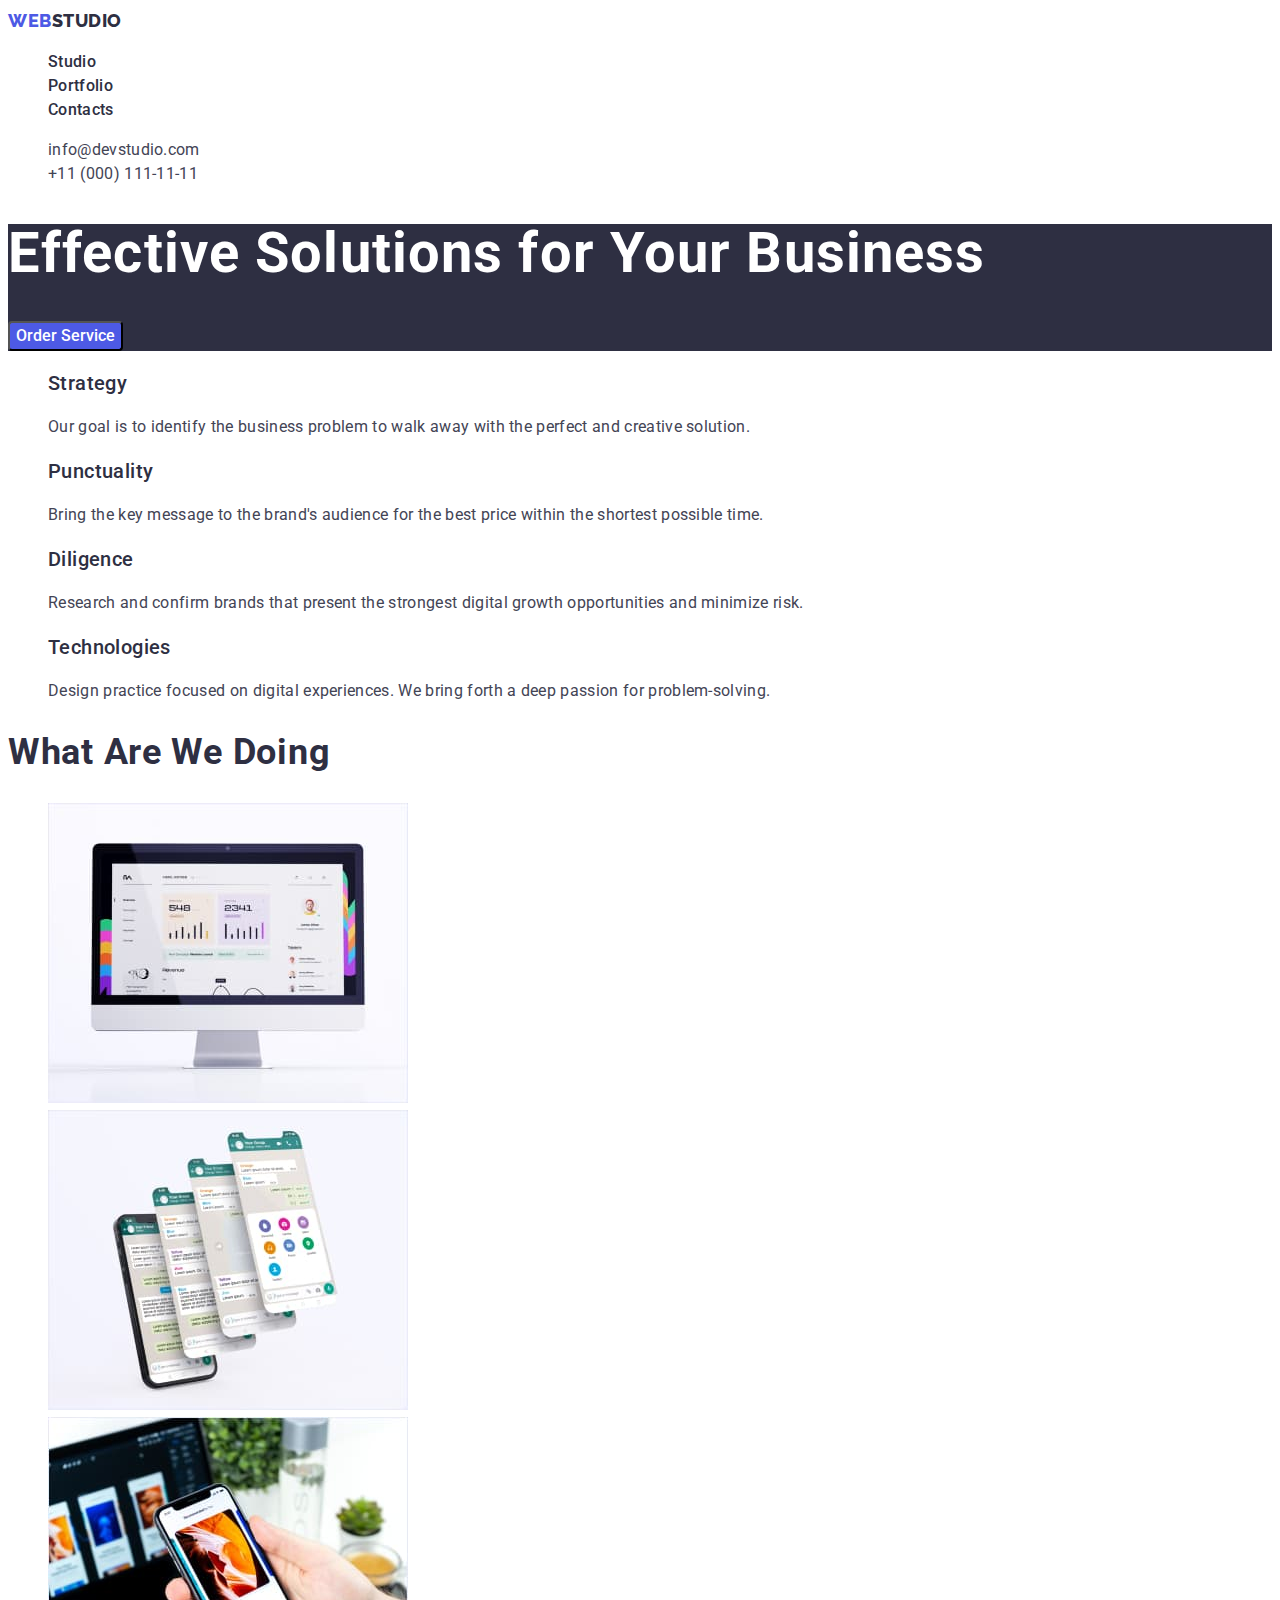
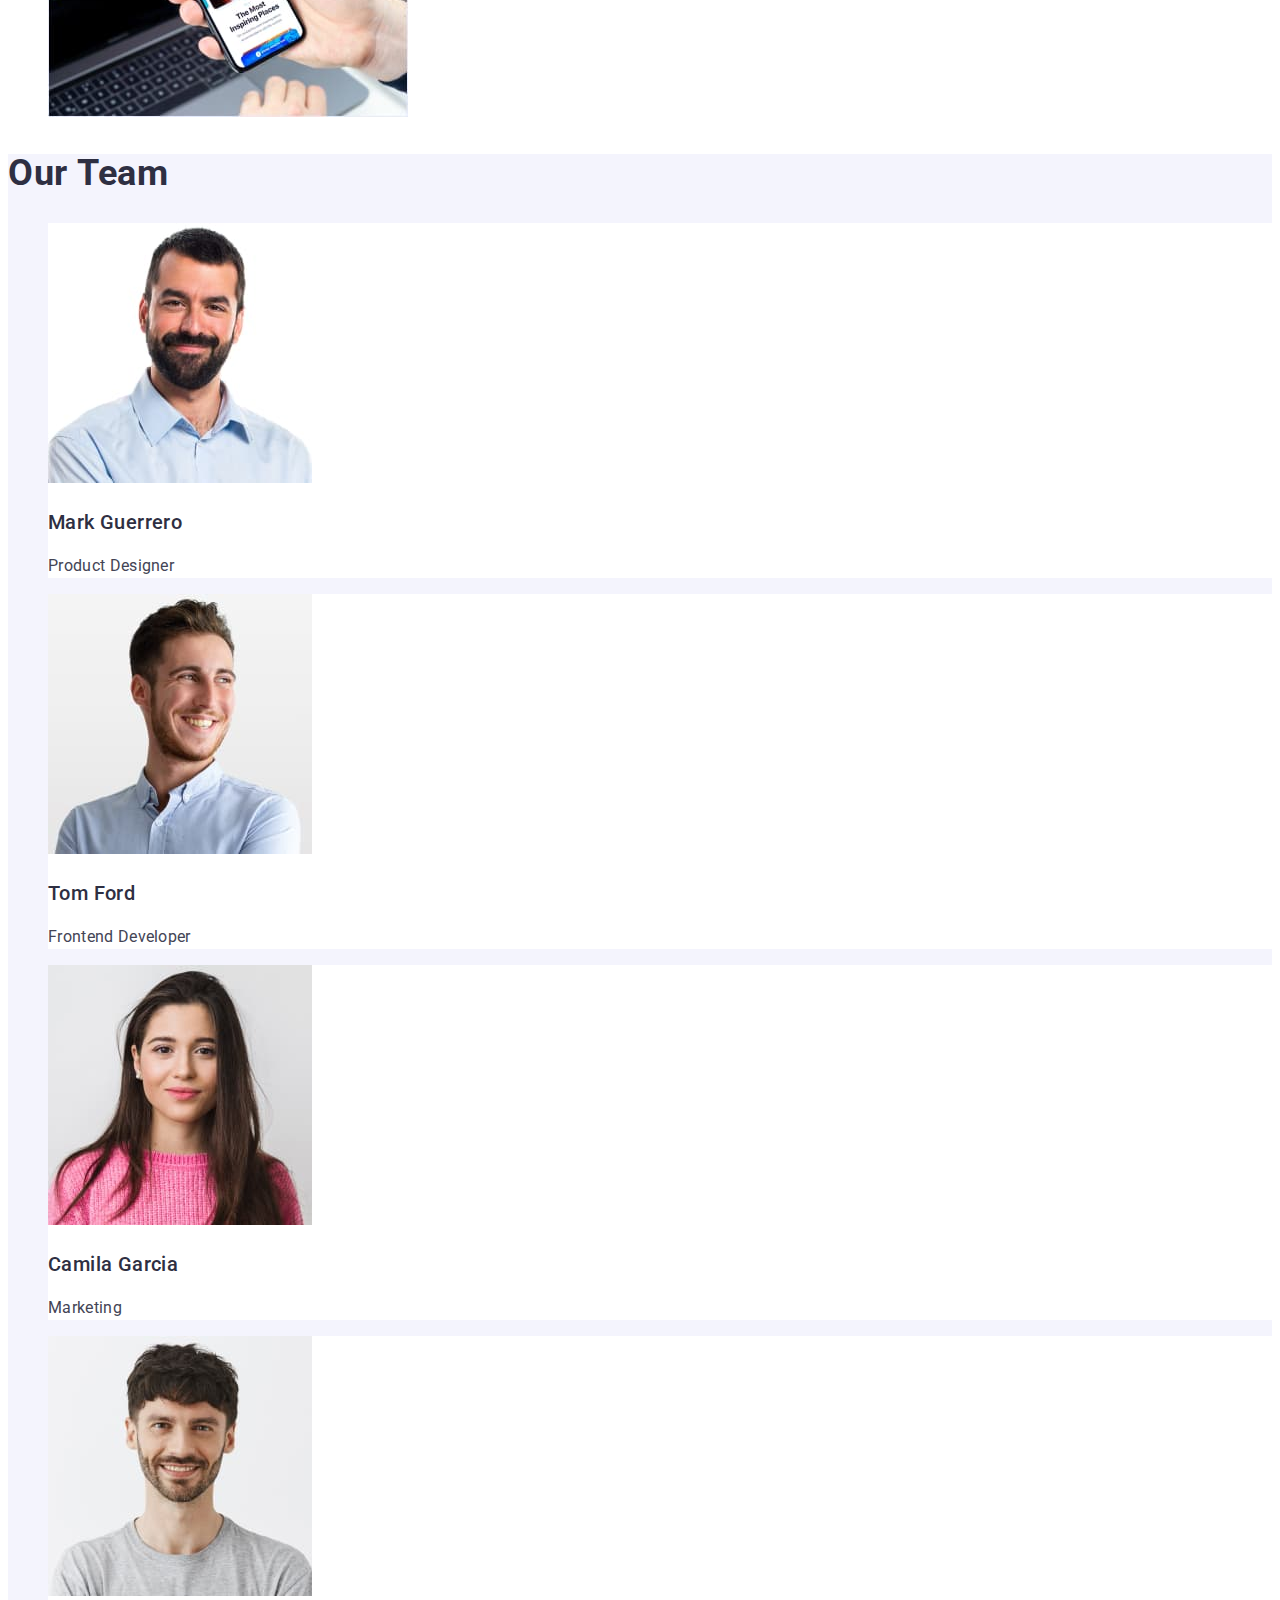
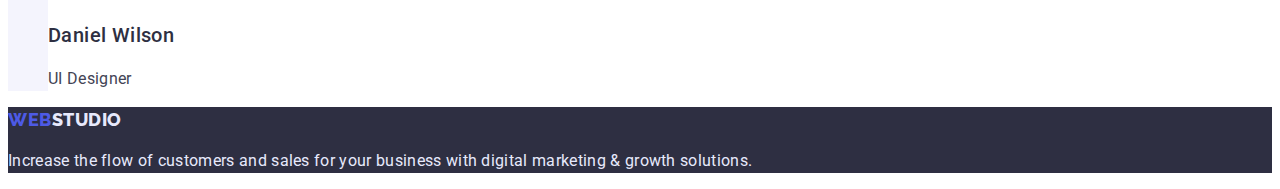
==== index.html @ e760030f "Initial commit" ====
<!DOCTYPE html>
<html lang="en">
  <head>
    <meta charset="UTF-8" />
    <meta http-equiv="X-UA-Compatible" content="IE=edge" />
    <meta name="viewport" content="width=device-width, initial-scale=1.0" />
    <link rel="preconnect" href="https://fonts.googleapis.com" />
    <link rel="preconnect" href="https://fonts.gstatic.com" crossorigin />
    <link href="https://fonts.googleapis.com/css2?family=Raleway:wght@800&family=Roboto:wght@400;500;700&display=swap"
      rel="stylesheet" />
        <link rel="stylesheet" href="./css/styles.css">
    <title>WEBSTUDIO</title>
  </head>
  <body>
  <header>
    <a class="logo" href="./index.html"><span class="logo-web">Web</span>Studio</a>
    <nav>
      <ul>  
        <li><a class="nav-link" href="">Studio</a></li>
        <li><a class="nav-link" href="./portfolio.html">Portfolio</a></li>
        <li><a class="nav-link" href="">Contacts</a></li>
      </ul>
    </nav>
    <address>
      <ul>
        <li>
          <a class="adress" href="mailto:info@devstudio.com">info@devstudio.com</a>
        </li>
        <li>
          <a class="adress" href="tel:+110001111111">+11 (000) 111-11-11</a>
        </li>
      </ul>
    </address>
  </header>

  <main>
    <section class="hero">
      <h1 class="hero-title">Effective Solutions for Your Business</h1>
      <button class="hero-btn" type="button">Order Service</button>
    </section>

    <section>
      <h2 class="hidden-title">Privilege</h2>
      <ul>
        <li>
          <h3 class="section-subtitle">Strategy</h3>
          <p class="section-txt">
            Our goal is to identify the business problem to walk away with the
            perfect and creative solution.
          </p>
        </li>
        <li>
          <h3 class="section-subtitle">Punctuality</h3>
          <p class="section-txt">
            Bring the key message to the brand's audience for the best price
            within the shortest possible time.
          </p>
        </li>
        <li>
          <h3 class="section-subtitle">Diligence</h3>
          <p class="section-txt">
            Research and confirm brands that present the strongest digital
            growth opportunities and minimize risk.
          </p>
        </li>
        <li>
          <h3 class="section-subtitle">Technologies</h3>
          <p class="section-txt">
            Design practice focused on digital experiences. We bring forth a
            deep passion for problem-solving.
          </p>
        </li>
      </ul>
    </section>

    <section>
      <h2 class="section-title">What are we doing</h2>
      <ul>
        <li>
          <img
            src="./images/image_01.jpg"
            alt="computer"
            width="360"
            height="300"
          />
        </li>
        <li>
          <img
            src="./images/image_02.jpg"
            alt="phone01"
            width="360"
            height="300"
          />
        </li>
        <li>
          <img
            src="./images/image_03.jpg"
            alt="phone02"
            width="360"
            height="300"
          />
        </li>
      </ul>
    </section>

    <section class="light-back">
      <h2 class="section-title">Our Team</h2>
      <ul>
        <li class="card-back">
          <img
            src="./images/image_04.jpg"
            alt="Product Designer"
            width="264"
            height="260"
          />
          <h3 class="section-subtitle">Mark Guerrero</h3>
          <p class="section-txt">Product Designer</p>
        </li>
        <li class="card-back">
          <img
            src="./images/image_05.jpg"
            alt="Frontend Developer"
            width="264"
            height="260"
          />
          <h3 class="section-subtitle">Tom Ford</h3>
          <p class="section-txt">Frontend Developer</p>
        </li>
        <li class="card-back">
          <img
            src="./images/image_06.jpg"
            alt="Marketing"
            width="264"
            height="260"
          />
          <h3 class="section-subtitle">Camila Garcia</h3>
          <p class="section-txt">Marketing</p>
        </li>
        <li class="card-back">
          <img
            src="./images/image_07.jpg"
            alt="UI Designer"
            width="264"
            height="260"
          />
          <h3 class="section-subtitle">Daniel Wilson</h3>
          <p class="section-txt">UI Designer</p>
        </li>
      </ul>
    </section>
  </main>

  <footer class="footer">
    <a href="./index.html" class="logo logo-footer"><span class="logo-web">Web</span>Studio</a>
    <p class="footer-txt">
      Increase the flow of customers and sales for your business with digital
      marketing & growth solutions.
    </p>
  </footer>

  </body>
</html>
---- css/styles.css ----
:root{
--primary-brand-clr: #4d5ae5;
    --pressed-state-clr: #404bbf;
    --dark-clr: #2e2f42;
    --success-clr: #31d0aa;
    --text-ptimary-clr: #434455;
    --text-secondary-clr: #8e8f99;
    --accent-clr: #e7e9fc;
    --light-clr: #f4f4fd;
    --overlay-clr: rgba(46, 47, 66, 0.4);
    --background-hero: rgba(46, 47, 66, 0.7);
    --background-primary: #fff;
}
body {
  font-family: 'Roboto' ,sans-serif;
    font-size: 16px;
    line-height: 1.5;
    color: var(--text-ptimary-clr);
}

/* header */

.logo {
    font-family: "Raleway";
    font-weight: 800;
    font-size: 18px;
    line-height: 1.4;
    text-decoration: none;
    text-transform: uppercase;
    color: var(--dark-clr);
    letter-spacing: 0.03em;
}

.logo-web {
    color: var(--primary-brand-clr);
}
.nav-link {
    font-weight: 500;
    color: var(--dark-clr);
    text-decoration: none;   
         letter-spacing: 0.02em;
}

.nav-link:hover,
.nav-link:focus {
color: var(--pressed-state-clr);
} 
.adress {
text-decoration: none;
color:var(--text-ptimary-clr);
font-style: normal;
letter-spacing: 0.02em;
}
.adress:hover,
.adress:focus {
    color: var(--pressed-state-clr);
}

 ul {
    list-style: none;
 }

 /*Hero*/
 .section-txt {
   letter-spacing: 0.02em;
 }

 .hero {
    background-color: var(--dark-clr);
 }

 .hero-title{
    color: var(--background-primary);
    font-size: 56px;
    line-height: 1.07;
    letter-spacing: 0.02em;
 }
 
 .hero-btn {
    background-color: var(--primary-brand-clr);
    color: var(--background-primary);
    font-family: "Roboto";
    font-style: normal;
    font-weight: 500;
    font-size: 16px;
    line-height: 24px;
    border-radius: 4px;
    cursor: pointer;
 }

 /*Privilege*/

 .hidden-title{
    display: none;
 }

 .section-subtitle {
     font-weight: 500;
     font-size: 20px;
     line-height: 1.2;
     color: var(--dark-clr);
     letter-spacing: 0.02em;
 }

 /* What are we doing */

 .section-title {
    font-size: 36px;
    font-weight: 700;
    line-height: 1.11;
    text-transform: capitalize;
    color: var(--dark-clr);
    letter-spacing: 0.02em;
 }

 /* Our team */

 .light-back {
 background-color: var(--light-clr);
 }

 .card-back {
     background-color: var(--background-primary);
 }

 /*Footer*/

 .footer{
    background-color: var(--dark-clr);
 }

 .logo-footer{
    color: var(--accent-clr);
 }
 
 .footer-txt{
    color: var(--accent-clr);
    letter-spacing: 0.02em;
 }

 /*Portfolio*/
 .filter-btn{
    font-family:"roboto";
    font-weight: 500;
    color: var(--primary-brand-clr);
    background-color: var(--accent-clr);
    border: 1px var(--accent-clr);
    border-radius: 4px;
    cursor: pointer;
 }
 .filter-btn:hover,
 .filter-btn:focus {
 color: var(--background-primary);
 background-color: var(--pressed-state-clr) ;
 }
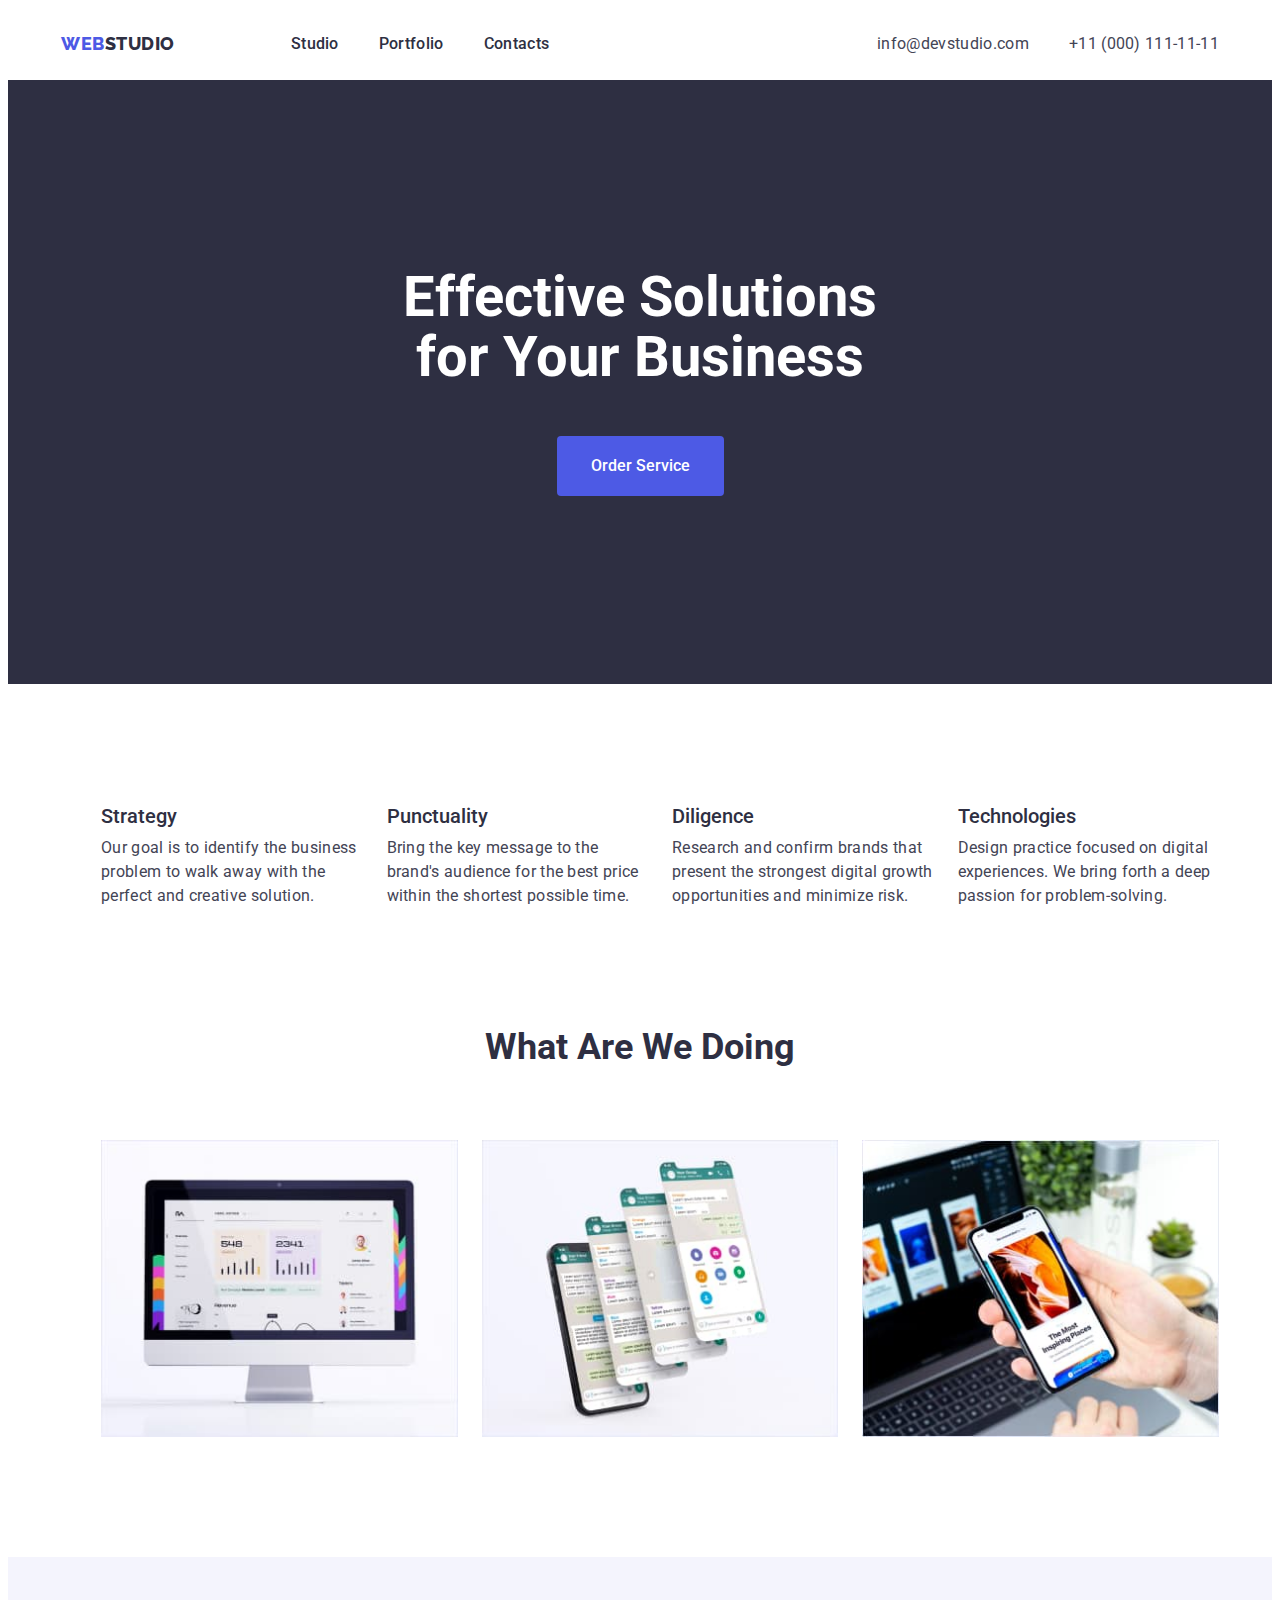
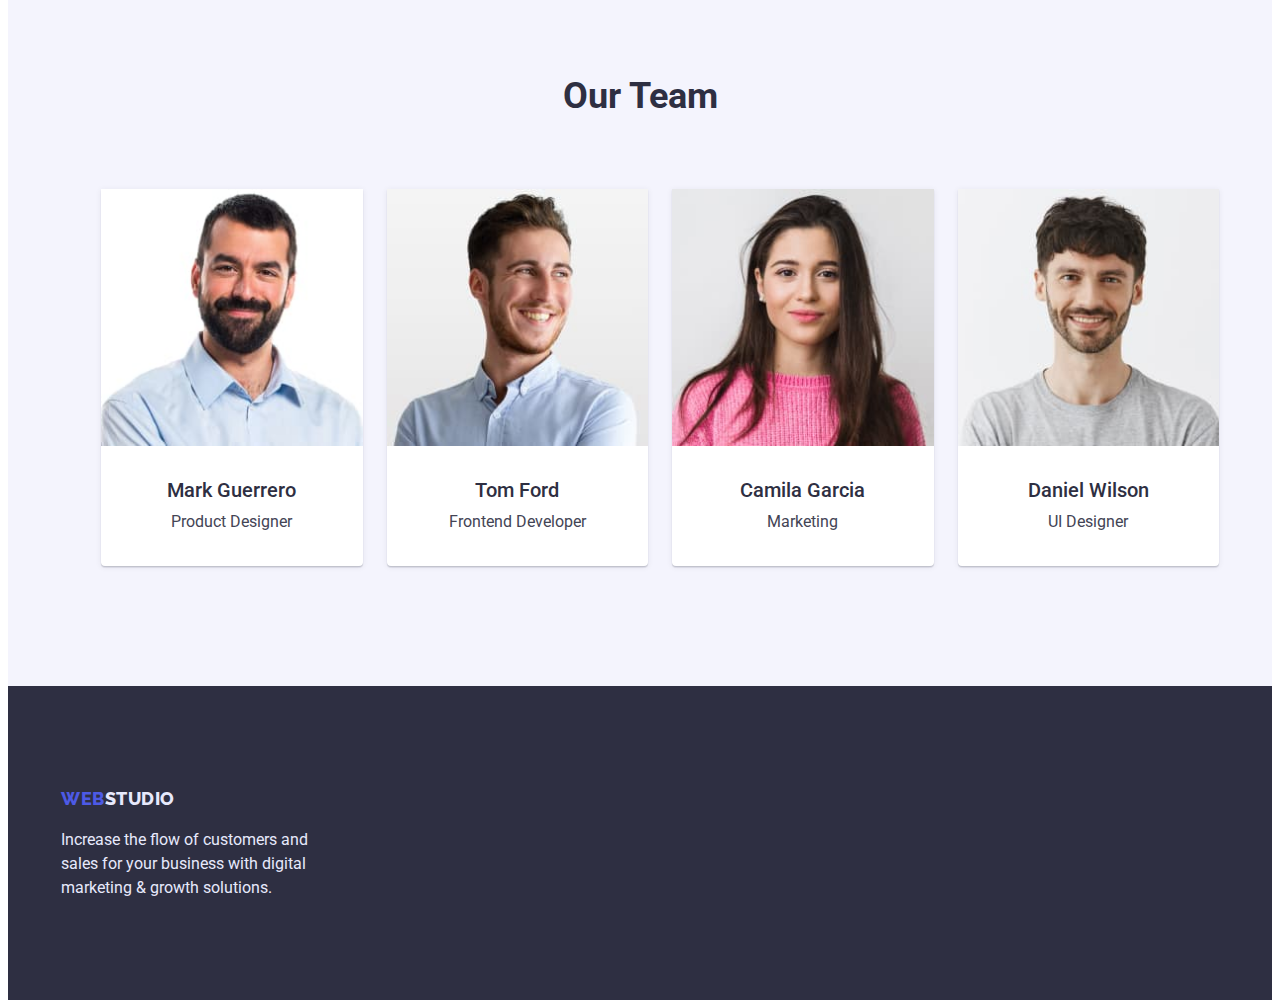
==== commit 65be72aa: "commit" ====
--- a/index.html
+++ b/index.html
@@ -8,62 +8,74 @@
     <link rel="preconnect" href="https://fonts.gstatic.com" crossorigin />
     <link href="https://fonts.googleapis.com/css2?family=Raleway:wght@800&family=Roboto:wght@400;500;700&display=swap"
       rel="stylesheet" />
+      <link rel="stylesheet" href="https://cdnjs.cloudflare.com/ajax/libs/modern-normalize/1.1.0/modern-normalize.min.css"
+        integrity="sha512-wpPYUAdjBVSE4KJnH1VR1HeZfpl1ub8YT/NKx4PuQ5NmX2tKuGu6U/JRp5y+Y8XG2tV+wKQpNHVUX03MfMFn9Q=="
+        crossorigin="anonymous" referrerpolicy="no-referrer" />
         <link rel="stylesheet" href="./css/styles.css">
     <title>WEBSTUDIO</title>
   </head>
   <body>
-  <header>
-    <a class="logo" href="./index.html"><span class="logo-web">Web</span>Studio</a>
-    <nav>
-      <ul>  
-        <li><a class="nav-link" href="">Studio</a></li>
-        <li><a class="nav-link" href="./portfolio.html">Portfolio</a></li>
-        <li><a class="nav-link" href="">Contacts</a></li>
-      </ul>
+  <header class="header">
+    <div class="container header-container">
+      <nav class="site-nav">
+        <a href="./index.html" class="logo"><span class="logo-web">Web</span>Studio</a>
+        <ul class="nav-list">
+          <li class="item">
+            <a href="./index.html" class="nav-link">Studio</a>
+          </li>
+          <li class="item">
+            <a href="./portfolio.html" class="nav-link">Portfolio</a>
+          </li>
+          <li class="item">
+            <a href="" class="nav-link">Contacts</a>
+          </li>
+        </ul>
     </nav>
-    <address>
-      <ul>
-        <li>
-          <a class="adress" href="mailto:info@devstudio.com">info@devstudio.com</a>
-        </li>
-        <li>
-          <a class="adress" href="tel:+110001111111">+11 (000) 111-11-11</a>
-        </li>
-      </ul>
-    </address>
+  <address class="address-wrap">
+    <ul class="addres-list">
+      <li class="item">
+        <a href="mailto:info@devstudio.com" class="address">info@devstudio.com</a>
+      </li>
+      <li class="item">
+        <a href="tel:+110001111111" class="address">+11 (000) 111-11-11</a>
+      </li>
+    </ul>
+  </address>  
+  </div>
   </header>
 
   <main>
-    <section class="hero">
+    <section class="hero ">
       <h1 class="hero-title">Effective Solutions for Your Business</h1>
       <button class="hero-btn" type="button">Order Service</button>
     </section>
 
-    <section>
+    <section class="privilege">
+      <div class="container">
       <h2 class="hidden-title">Privilege</h2>
-      <ul>
-        <li>
+      <ul class="privilege-list">
+        <li class="privilege-item">
           <h3 class="section-subtitle">Strategy</h3>
           <p class="section-txt">
             Our goal is to identify the business problem to walk away with the
             perfect and creative solution.
           </p>
         </li>
-        <li>
+        <li class="privilege-item">
           <h3 class="section-subtitle">Punctuality</h3>
           <p class="section-txt">
             Bring the key message to the brand's audience for the best price
             within the shortest possible time.
           </p>
         </li>
-        <li>
+        <li class="privilege-item">
           <h3 class="section-subtitle">Diligence</h3>
           <p class="section-txt">
             Research and confirm brands that present the strongest digital
             growth opportunities and minimize risk.
           </p>
         </li>
-        <li>
+        <li class="privilege-item">
           <h3 class="section-subtitle">Technologies</h3>
           <p class="section-txt">
             Design practice focused on digital experiences. We bring forth a
@@ -71,91 +83,71 @@
           </p>
         </li>
       </ul>
+      </div>
     </section>
 
-    <section>
-      <h2 class="section-title">What are we doing</h2>
-      <ul>
-        <li>
-          <img
-            src="./images/image_01.jpg"
-            alt="computer"
-            width="360"
-            height="300"
-          />
+      <section class="doing">
+        <div class="container">
+          <h2 class="doing-title">What are we doing</h2>
+          <ul class="doing-list">
+            <li>
+              <img class="doing-img" src="./images/image_01.jpg" alt="Web sites" width="360" />
+            </li>
+            <li>
+              <img class="doing-img" src="./images/image_02.jpg" alt="Mobile application" width="360" />
+            </li>
+            <li>
+              <img class="doing-img" src="./images/image_03.jpg" alt="Perfect experiences" width="360" />
+            </li>
+          </ul>
+        </div>
+      </section>
+
+    <section class="our-team">
+      <div class="container">
+      <h2 class="team-title">Our Team</h2>
+      <ul class="team-list">
+        <li class="team-item">
+          <img class="team-img" src="./images/image_04.jpg" alt="Mark Guerrero foto" width="264" />
+          <div class="member">
+            <h3 class="section-subtitle">Mark Guerrero</h3>
+            <p class="profession">Product Designer</p>
+          </div>
         </li>
-        <li>
-          <img
-            src="./images/image_02.jpg"
-            alt="phone01"
-            width="360"
-            height="300"
-          />
+        <li class="team-item">
+          <img class="team-img" src="./images/image_05.jpg" alt="Tom Ford foto" width="264" />
+          <div class="member">
+            <h3 class="section-subtitle">Tom Ford</h3>
+            <p class="profession">Frontend Developer</p>
+          </div>
         </li>
-        <li>
-          <img
-            src="./images/image_03.jpg"
-            alt="phone02"
-            width="360"
-            height="300"
-          />
+        <li class="team-item">
+          <img class="team-img" src="./images/image_06.jpg" alt="Camila Garcia foto" width="264" />
+          <div class="member">
+            <h3 class="section-subtitle">Camila Garcia</h3>
+            <p class="profession">Marketing</p>
+          </div>
+        </li>
+        <li class="team-item">
+          <img class="team-img" src="./images/image_07.jpg" alt="Daniel Wilson foto" width="264" />
+          <div class="member">
+            <h3 class="section-subtitle">Daniel Wilson</h3>
+            <p class="profession">UI Designer</p>
+          </div>
         </li>
       </ul>
-    </section>
-
-    <section class="light-back">
-      <h2 class="section-title">Our Team</h2>
-      <ul>
-        <li class="card-back">
-          <img
-            src="./images/image_04.jpg"
-            alt="Product Designer"
-            width="264"
-            height="260"
-          />
-          <h3 class="section-subtitle">Mark Guerrero</h3>
-          <p class="section-txt">Product Designer</p>
-        </li>
-        <li class="card-back">
-          <img
-            src="./images/image_05.jpg"
-            alt="Frontend Developer"
-            width="264"
-            height="260"
-          />
-          <h3 class="section-subtitle">Tom Ford</h3>
-          <p class="section-txt">Frontend Developer</p>
-        </li>
-        <li class="card-back">
-          <img
-            src="./images/image_06.jpg"
-            alt="Marketing"
-            width="264"
-            height="260"
-          />
-          <h3 class="section-subtitle">Camila Garcia</h3>
-          <p class="section-txt">Marketing</p>
-        </li>
-        <li class="card-back">
-          <img
-            src="./images/image_07.jpg"
-            alt="UI Designer"
-            width="264"
-            height="260"
-          />
-          <h3 class="section-subtitle">Daniel Wilson</h3>
-          <p class="section-txt">UI Designer</p>
-        </li>
-      </ul>
+      </div>
     </section>
   </main>
 
   <footer class="footer">
+    <div class="container">
     <a href="./index.html" class="logo logo-footer"><span class="logo-web">Web</span>Studio</a>
     <p class="footer-txt">
       Increase the flow of customers and sales for your business with digital
       marketing & growth solutions.
     </p>
+    </div>
   </footer>
 
   </body>
--- a/css/styles.css
+++ b/css/styles.css
@@ -18,9 +18,63 @@
     color: var(--text-ptimary-clr);
 }
 
+/* reset */
+ul {
+   list-style-type: none;
+}
+
+h1,
+h2,
+h3,
+h4,
+p,
+ul {
+   margin: 0;
+}
+/* Components */
+
+.container {
+   max-width: 1158px;
+   padding: 0 15px;
+   margin: 0 auto;
+}
+
+
+/* utils */
+.hidden-title {
+   position: absolute;
+   width: 1px;
+   height: 1px;
+   margin: -1px;
+   border: 0;
+   padding: 0;
+
+   white-space: nowrap;
+   clip-path: inset(100%);
+   clip: rect(0 0 0 0);
+   overflow: hidden;
+}
+
 /* header */
 
+.site-nav {
+   display: flex;
+   align-items: center;
+}
+
+.header-container {
+   display: flex;
+   align-items: center;
+}
+
+.nav-list {
+   display: flex;
+   gap: 40px;
+}
+
 .logo {
+   margin-right: 76px;
+
     font-family: "Raleway";
     font-weight: 800;
     font-size: 18px;
@@ -29,23 +83,47 @@
     text-transform: uppercase;
     color: var(--dark-clr);
     letter-spacing: 0.03em;
+    
 }
 
 .logo-web {
     color: var(--primary-brand-clr);
 }
+
 .nav-link {
-    font-weight: 500;
-    color: var(--dark-clr);
-    text-decoration: none;   
-         letter-spacing: 0.02em;
-}
+   padding-top: 24px;
+   padding-bottom: 24px;
+   display: block;
+   font-weight: 500;
+   color: var(--dark-clr);
+   text-decoration: none;   
+   letter-spacing: 0.02em;
+}
+
+.nav-list {
+   display: flex;
+   gap: 40;
+}
+
 
 .nav-link:hover,
 .nav-link:focus {
 color: var(--pressed-state-clr);
 } 
-.adress {
+
+.address-wrap {
+   margin-left: auto;
+}
+
+.addres-list {
+   display: flex;
+   gap: 40px;
+}
+
+.address {
+   margin-left: auto;
+   padding-top: 24px;
+   padding-bottom: 24px;
 text-decoration: none;
 color:var(--text-ptimary-clr);
 font-style: normal;
@@ -56,27 +134,32 @@
     color: var(--pressed-state-clr);
 }
 
- ul {
-    list-style: none;
- }
-
  /*Hero*/
  .section-txt {
    letter-spacing: 0.02em;
  }
 
  .hero {
+    color: var(--background-primary);
     background-color: var(--dark-clr);
+    padding-top: 188px;
+    padding-bottom: 188px;
+    text-align: center;
+
  }
 
  .hero-title{
-    color: var(--background-primary);
-    font-size: 56px;
-    line-height: 1.07;
-    letter-spacing: 0.02em;
+   margin-bottom: 48px;
+      margin-right: auto;
+      margin-left: auto;
+      width: 505px;
+   
+      font-size: 56px;
+      line-height: 1.07;
  }
  
  .hero-btn {
+   padding: 16px 32px;
     background-color: var(--primary-brand-clr);
     color: var(--background-primary);
     font-family: "Roboto";
@@ -85,71 +168,188 @@
     font-size: 16px;
     line-height: 24px;
     border-radius: 4px;
+    border-color: transparent;
     cursor: pointer;
  }
 
  /*Privilege*/
-
- .hidden-title{
-    display: none;
- }
-
- .section-subtitle {
-     font-weight: 500;
-     font-size: 20px;
-     line-height: 1.2;
-     color: var(--dark-clr);
-     letter-spacing: 0.02em;
- }
+.privilege {
+   padding-top: 120px;
+   padding-bottom: 120px;
+}
+
+.privilege-list {
+   display: flex;
+   gap: 24px;
+}
+
+.privilege-item {
+   flex-basis: calc((100% - 48px) / 4);
+}
+
+.section-subtitle {
+   margin-bottom: 8px;
+   font-weight: 500;
+   font-size: 20px;
+   line-height: 1.2;
+   color: var(--dark-clr);
+}
 
  /* What are we doing */
 
- .section-title {
-    font-size: 36px;
-    font-weight: 700;
-    line-height: 1.11;
-    text-transform: capitalize;
-    color: var(--dark-clr);
-    letter-spacing: 0.02em;
- }
+ .doing {
+   padding-bottom: 120px;
+}
+
+.doing-title {
+   text-align: center;
+   margin-bottom: 72px;
+
+   color: var(--dark-clr);
+
+   font-weight: 700;
+   font-size: 36px;
+   line-height: 1.11;
+
+   text-transform: capitalize;
+}
+
+.doing-list {
+   display: flex;
+   gap: 24px;
+   
+}
+
+.doing-img {
+   display: block;
+   max-width: 100%;
+   height: auto;
+}
 
  /* Our team */
 
- .light-back {
- background-color: var(--light-clr);
- }
-
- .card-back {
-     background-color: var(--background-primary);
- }
+.our-team {
+   padding-top: 120px;
+   padding-bottom: 120px;
+
+   background-color: var(--light-clr);
+}
+
+.team-title {
+   margin-bottom: 72px;
+   font-size: 36px;
+   line-height: 1.11;
+   text-align: center;
+   text-transform: capitalize;
+
+   color: var(--dark-clr);
+}
+
+.team-list {
+   display: flex;
+   gap: 24px;
+}
+
+.team-img {
+   display: block;
+   max-width: 100%;
+   height: auto;
+}
+
+.team-item {
+   flex-basis: calc((100% - 48px) / 4);
+   box-shadow: 0px 1px 6px rgba(46, 47, 66, 0.08),
+      0px 1px 1px rgba(46, 47, 66, 0.16), 0px 2px 1px rgba(46, 47, 66, 0.08);
+   border-radius: 0px 0px 4px 4px;
+   background-color: var(--background-primary);
+   text-align: center;
+}
+
+.member {
+   padding-top: 32px;
+   padding-bottom: 32px;
+}
+
+.profession {
+   margin-top: 8px;
+}
 
  /*Footer*/
-
- .footer{
-    background-color: var(--dark-clr);
- }
-
- .logo-footer{
-    color: var(--accent-clr);
- }
- 
- .footer-txt{
-    color: var(--accent-clr);
-    letter-spacing: 0.02em;
- }
+.footer {
+   padding-top: 100px;
+   padding-bottom: 100px;
+   background-color: var(--dark-clr);
+}
+
+.logo-footer {
+   display: block;
+   margin-right: 0;
+   margin-bottom: 16px;
+   padding-top: 0;
+   padding-bottom: 0;
+   color: var(--accent-clr);
+}
+
+.footer-txt {
+   max-width: 264px;
+   color: var(--accent-clr);
+}
 
  /*Portfolio*/
- .filter-btn{
-    font-family:"roboto";
-    font-weight: 500;
-    color: var(--primary-brand-clr);
-    background-color: var(--accent-clr);
-    border: 1px var(--accent-clr);
-    border-radius: 4px;
-    cursor: pointer;
- }
- .filter-btn:hover,
- .filter-btn:focus {
- color: var(--background-primary);
- background-color: var(--pressed-state-clr) ;
- }+
+.portfolio {
+   padding-top: 96px;
+   padding-bottom: 120px;
+}
+
+.filter-list {
+   display: flex;
+   gap: 24px;
+   justify-content: center;
+   margin-bottom: 72px;
+}
+
+.filter-btn {
+   padding: 12px 24px;
+
+   color: var(--primary-brand-clr);
+
+   font-family: inherit;
+   font-weight: 500;
+
+   background-color: var(--accent-clr);
+   border: 1px solid var(--accent-clr);
+   border-radius: 4px;
+   cursor: pointer;
+}
+
+.filter-btn:hover,
+.filter-btn:focus {
+   color: var(--background-primary);
+   background-color: var(--pressed-state-clr);
+}
+
+.work-list {
+   display: flex;
+   gap: 24px;
+   row-gap: 48px;
+   flex-wrap: wrap;
+}
+
+.work-wrap {
+   padding-left: 16px;
+   padding-top: 32px;
+   padding-bottom: 32px;
+
+   border: 1px solid var(--accent-clr);
+   border-top: 1px solid transparent;
+}
+
+.work-item {
+   flex-basis: calc((100% - 48px) / 3);
+   display: list-item;
+}
+
+.work-img {
+   display: block;
+}